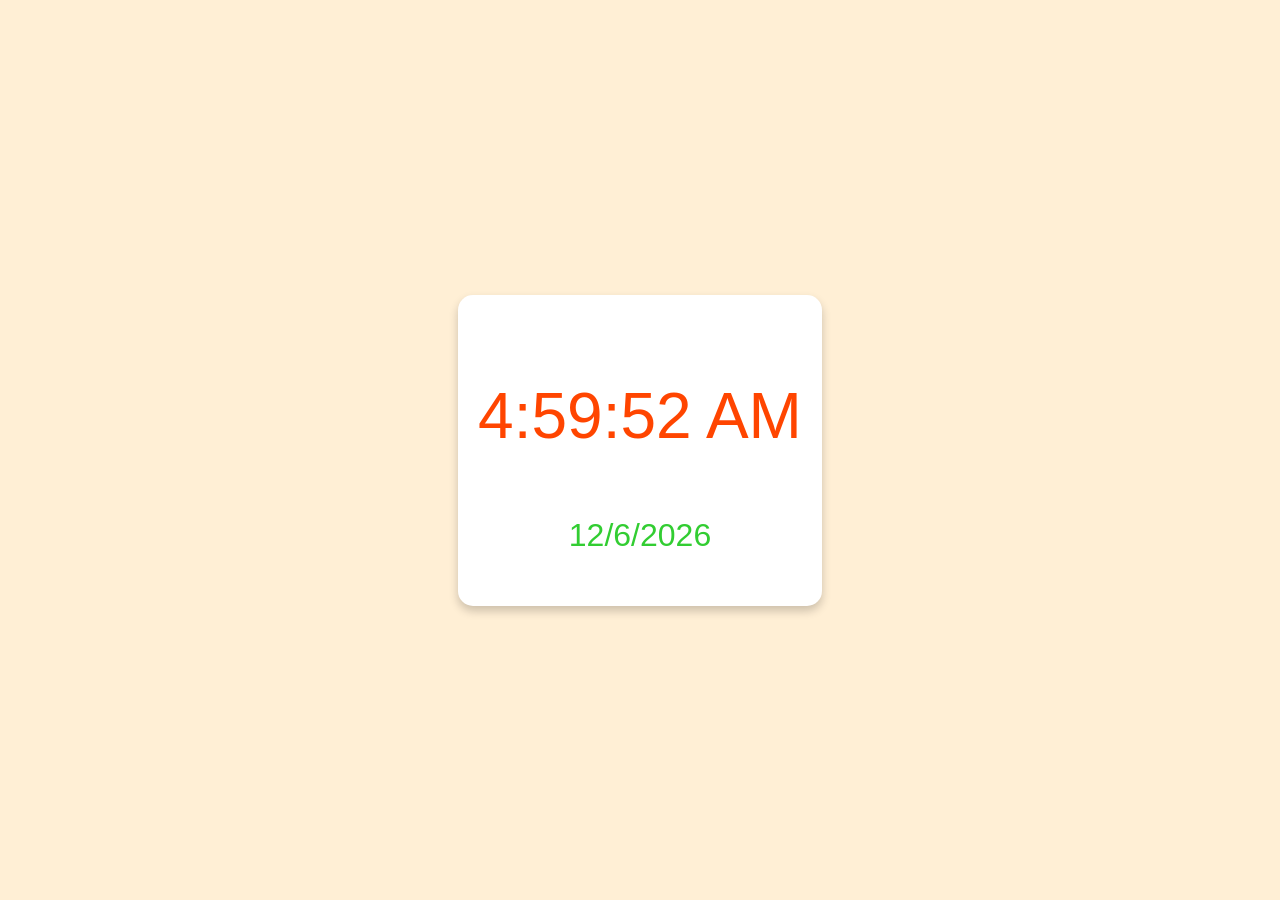
==== dateTime.html @ 991140a2 "Hi Hi" ====
<!DOCTYPE html>
<html lang="en">

<head>
    <meta charset="UTF-8">
    <meta name="viewport" content="width=device-width, initial-scale=1.0">
    <title>Digital Clock</title>
    <style>
        body {
            margin: 0;
            font-family: 'Comic Sans MS', cursive, sans-serif;
            background-color: #ffefd5;
            display: flex;
            justify-content: center;
            align-items: center;
            min-height: 100vh;
            color: #333;
        }

        .container {
            text-align: center;
            padding: 20px;
            background-color: #fff;
            border-radius: 15px;
            box-shadow: 0 5px 10px rgba(0, 0, 0, 0.2);
        }

        .time {
            font-size: 4rem;
            color: #ff4500;
        }

        .date {
            font-size: 2rem;
            color: #32cd32;
        }

        @media (max-width: 768px) {
            .time {
                font-size: 3rem;
            }

            .date {
                font-size: 1.5rem;
            }
        }
    </style>
</head>

<body>
    <div class="container">
        <p id="time" class="time"></p>
        <p id="date" class="date"></p>
    </div>

    <script>
        function updateClock() {
            const now = new Date();
            const time = now.toLocaleTimeString();
            const date = now.toLocaleDateString();

            document.getElementById('time').textContent = time;
            document.getElementById('date').textContent = date;
        }

        setInterval(updateClock, 1000);
        updateClock(); // Set initial time immediately
    </script>
</body>

</html>
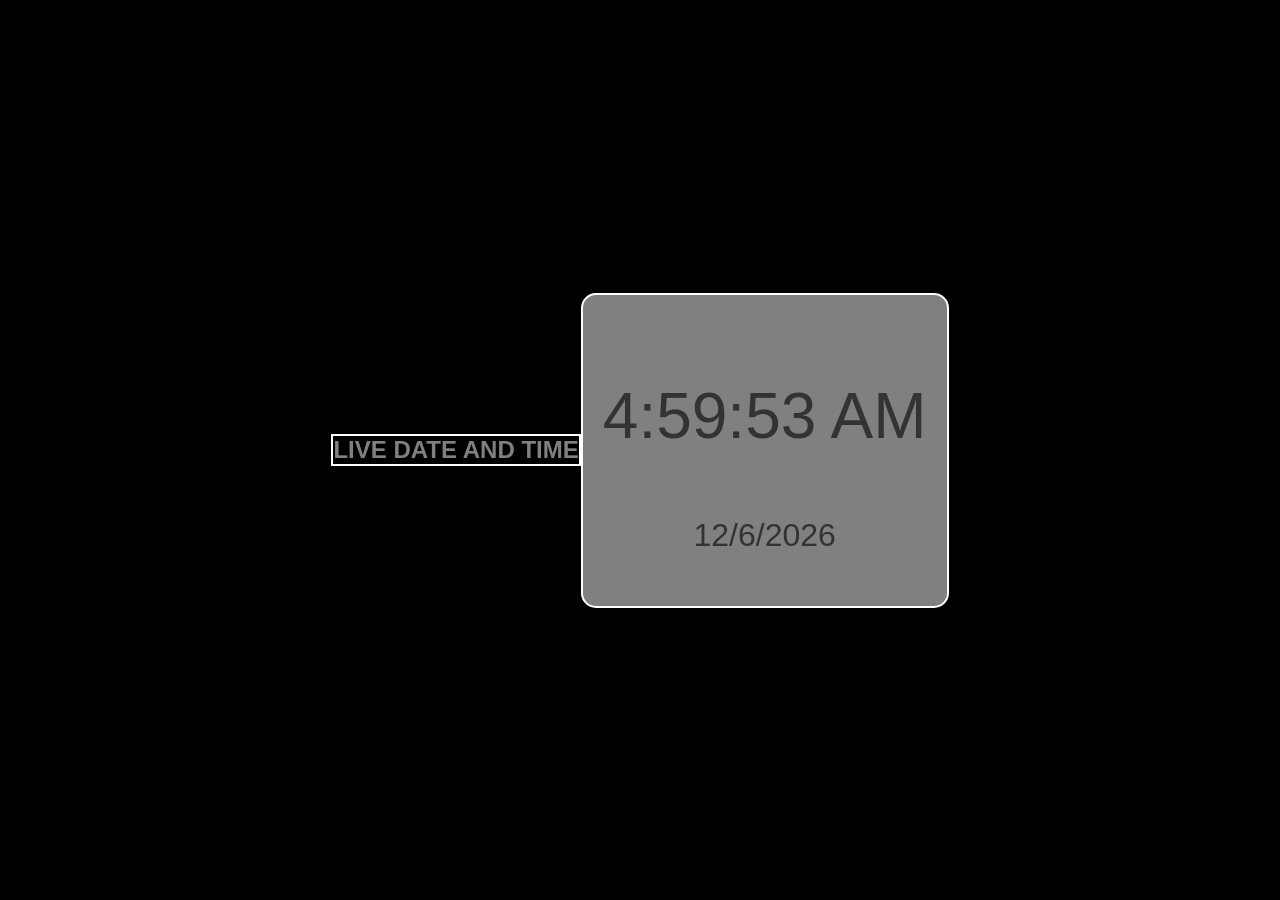
==== commit a5588f9b: "Update dateTime.html" ====
--- a/dateTime.html
+++ b/dateTime.html
@@ -8,8 +8,8 @@
     <style>
         body {
             margin: 0;
-            font-family: 'Comic Sans MS', cursive, sans-serif;
-            background-color: #ffefd5;
+            font-family: sans-serif;
+            background-color:black;
             display: flex;
             justify-content: center;
             align-items: center;
@@ -20,19 +20,22 @@
         .container {
             text-align: center;
             padding: 20px;
-            background-color: #fff;
+            background-color:grey;
             border-radius: 15px;
-            box-shadow: 0 5px 10px rgba(0, 0, 0, 0.2);
+            box-shadow: 1 5px 10px rgba(1, 2, 1, 0.2);
+            border:2px solid white;
+            
         }
 
         .time {
             font-size: 4rem;
-            color: #ff4500;
+            color: neongreen;
+            justify-content:center;
         }
 
         .date {
             font-size: 2rem;
-            color: #32cd32;
+            color:neongreen;
         }
 
         @media (max-width: 768px) {
@@ -44,10 +47,19 @@
                 font-size: 1.5rem;
             }
         }
+        #ash{
+            color:grey;
+            border: 2px solid white;
+        }
+        
     </style>
 </head>
 
 <body>
+    <h2 id="ash">
+LIVE DATE AND TIME
+</h2>
+
     <div class="container">
         <p id="time" class="time"></p>
         <p id="date" class="date"></p>
